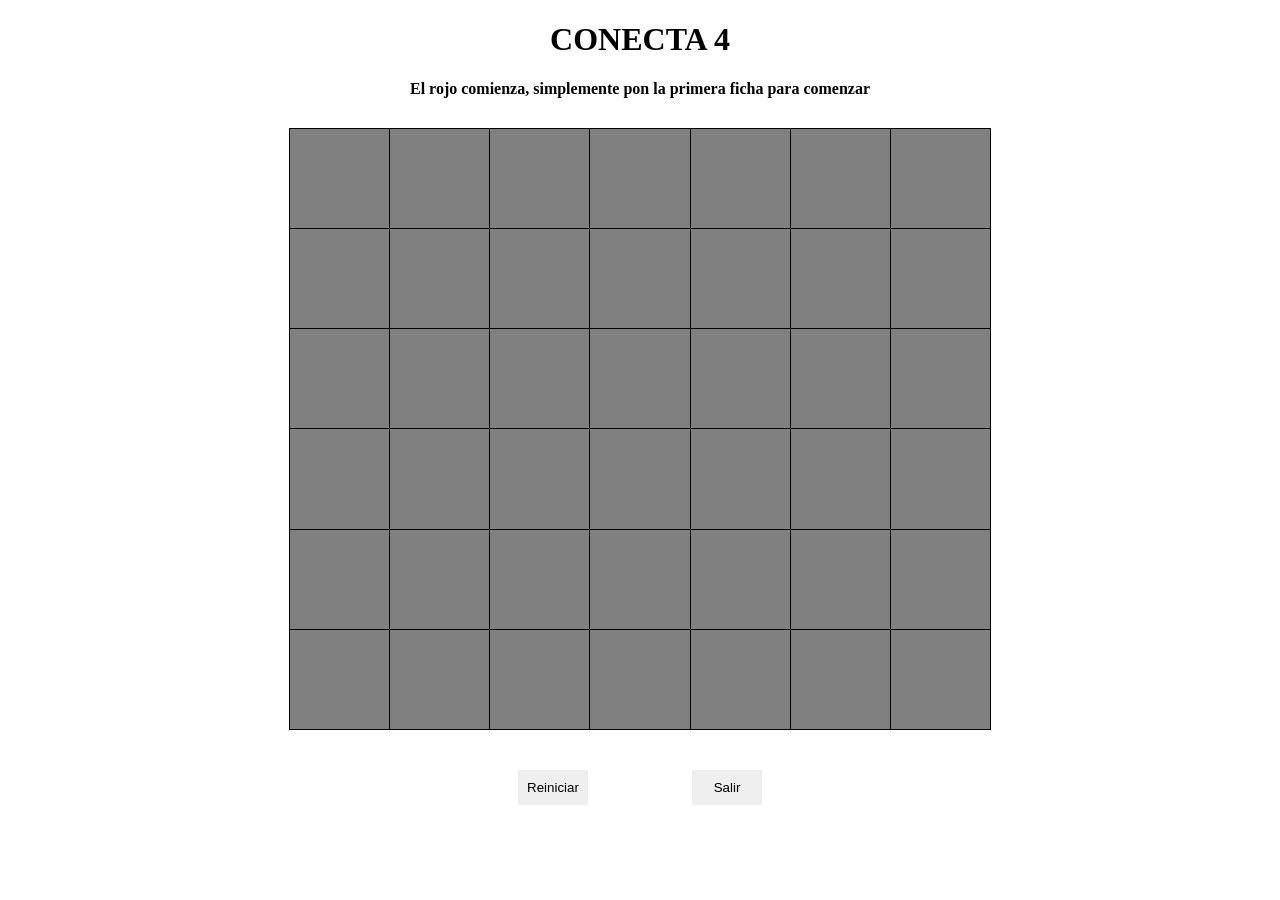
==== Conecta4/index.html @ 6fded3b2 "First commit of connecta4 game" ====
<!DOCTYPE html>
<html lang="en">
<head>
    <meta charset="UTF-8">
    <meta name="viewport" content="width=device-width, initial-scale=1.0">
    <meta http-equiv="X-UA-Compatible" content="ie=edge">
    <link rel="stylesheet" href="index.css">
    <title>Conecta 4</title>
</head>
<body>
    <header>
        <h1>CONECTA 4</h1>
        <h4>El rojo comienza, simplemente pon la primera ficha para comenzar</h4>
    </header>
    <section id="panel">
        <div class="cell" id="1"></div>
        <div class="cell" id="2"></div>
        <div class="cell" id="3"></div>
        <div class="cell" id="4"></div>
        <div class="cell" id="5"></div>
        <div class="cell" id="6"></div>
        <div class="cell" id="7"></div>
        <div class="cell" id="8"></div>
        <div class="cell" id="9"></div>
        <div class="cell" id="10"></div>
        <div class="cell" id="11"></div>
        <div class="cell" id="12"></div>
        <div class="cell" id="13"></div>
        <div class="cell" id="14"></div>
        <div class="cell" id="15"></div>
        <div class="cell" id="16"></div>
        <div class="cell" id="17"></div>
        <div class="cell" id="18"></div>
        <div class="cell" id="19"></div>
        <div class="cell" id="20"></div>
        <div class="cell" id="21"></div>
        <div class="cell" id="22"></div>
        <div class="cell" id="23"></div>
        <div class="cell" id="24"></div>
        <div class="cell" id="25"></div>
        <div class="cell" id="26"></div>
        <div class="cell" id="27"></div>
        <div class="cell" id="28"></div>
        <div class="cell" id="29"></div>
        <div class="cell" id="30"></div>
        <div class="cell" id="31"></div>
        <div class="cell" id="32"></div>
        <div class="cell" id="33"></div>
        <div class="cell" id="34"></div>
        <div class="cell" id="35"></div>
        <div class="cell" id="36"></div>
        <div class="cell" id="37"></div>
        <div class="cell" id="38"></div>
        <div class="cell" id="39"></div>
        <div class="cell" id="40"></div>
        <div class="cell" id="41"></div>
        <div class="cell" id="42"></div>
        
    </section>
    <section id="buttons">
        <button id="restart">Reiniciar</button>
        <button id= "quit">Salir</button>
    </section>
</body>
<script src="index.js"></script>
</html>
---- Conecta4/index.css ----
#panel{
    margin: 30px auto;
    display: grid;
    border: 1px solid black;
    grid-template-columns: repeat(7, 1fr);
    grid-template-rows: repeat(6, 1fr);
    gap: 1px;
    width: 700px;
    height: 600px;
    background-color: black;


}

.cell {
    background-color: grey;
    display: flex;
    justify-content: center;
    align-items: center;

}

.ficha {
    width: 60px;
    height: 60px;
    border-radius: 50%;
}

.roja {
    background: red;
}

.azul {
    background: blue;
}

header {
    text-align: center;
}

#buttons {
    text-align: center;
    margin: 10px;
}

button {
    margin: 10px 50px;
    border: none;
    min-width: 70px;
    padding: 5px;
    min-height: 35px;
}
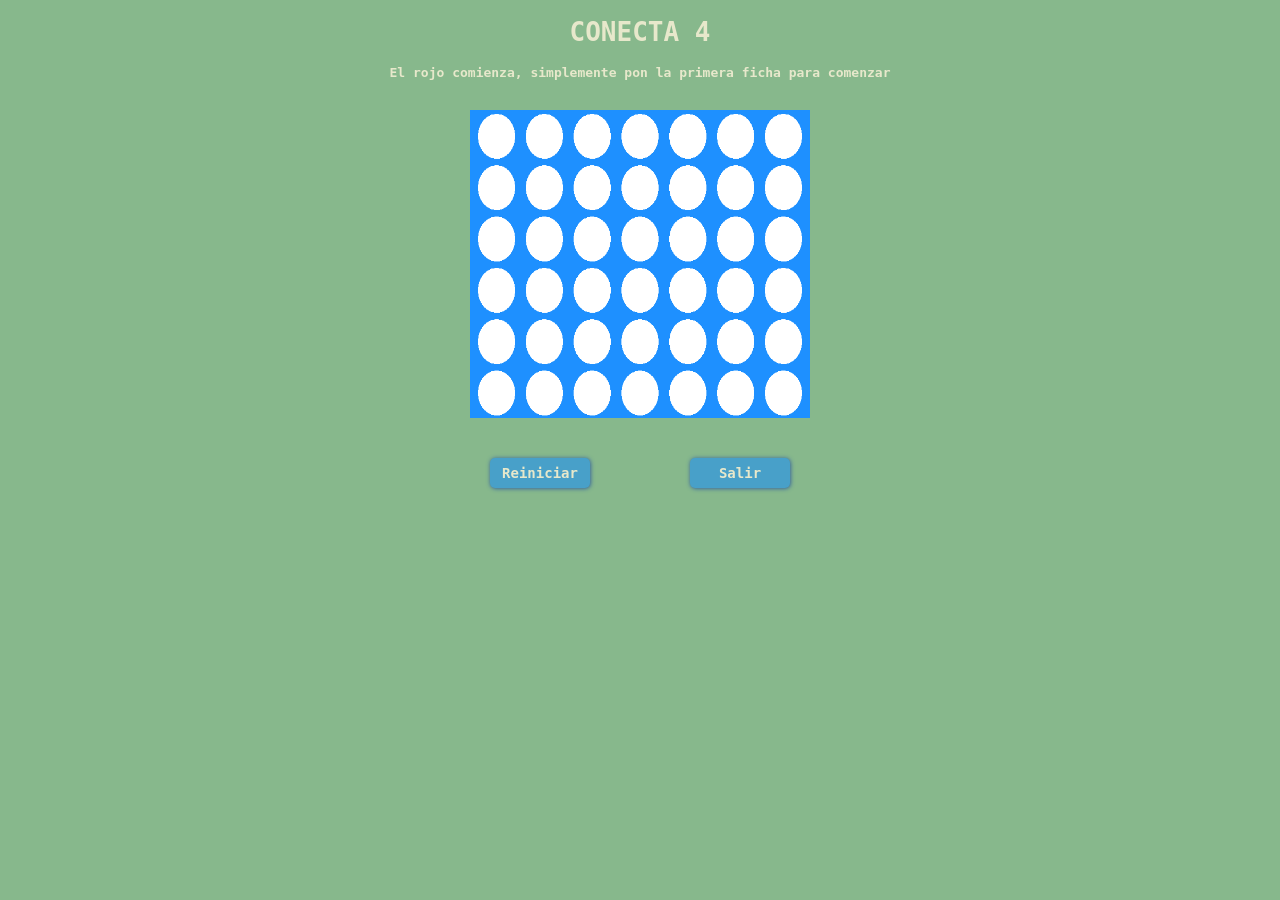
==== commit beb5a7d9: "Changes to the style" ====
--- a/Conecta4/index.html
+++ b/Conecta4/index.html
@@ -8,55 +8,19 @@
     <title>Conecta 4</title>
 </head>
 <body>
+    <!-- <div id='welcome-screen'>
+        <h1>Bienvenido a Conecta 4</h1>
+        <button onclick="removeWelcome()">Jugar</button>
+    </div> -->
     <header>
         <h1>CONECTA 4</h1>
         <h4>El rojo comienza, simplemente pon la primera ficha para comenzar</h4>
     </header>
-    <section id="panel">
-        <div class="cell" id="1"></div>
-        <div class="cell" id="2"></div>
-        <div class="cell" id="3"></div>
-        <div class="cell" id="4"></div>
-        <div class="cell" id="5"></div>
-        <div class="cell" id="6"></div>
-        <div class="cell" id="7"></div>
-        <div class="cell" id="8"></div>
-        <div class="cell" id="9"></div>
-        <div class="cell" id="10"></div>
-        <div class="cell" id="11"></div>
-        <div class="cell" id="12"></div>
-        <div class="cell" id="13"></div>
-        <div class="cell" id="14"></div>
-        <div class="cell" id="15"></div>
-        <div class="cell" id="16"></div>
-        <div class="cell" id="17"></div>
-        <div class="cell" id="18"></div>
-        <div class="cell" id="19"></div>
-        <div class="cell" id="20"></div>
-        <div class="cell" id="21"></div>
-        <div class="cell" id="22"></div>
-        <div class="cell" id="23"></div>
-        <div class="cell" id="24"></div>
-        <div class="cell" id="25"></div>
-        <div class="cell" id="26"></div>
-        <div class="cell" id="27"></div>
-        <div class="cell" id="28"></div>
-        <div class="cell" id="29"></div>
-        <div class="cell" id="30"></div>
-        <div class="cell" id="31"></div>
-        <div class="cell" id="32"></div>
-        <div class="cell" id="33"></div>
-        <div class="cell" id="34"></div>
-        <div class="cell" id="35"></div>
-        <div class="cell" id="36"></div>
-        <div class="cell" id="37"></div>
-        <div class="cell" id="38"></div>
-        <div class="cell" id="39"></div>
-        <div class="cell" id="40"></div>
-        <div class="cell" id="41"></div>
-        <div class="cell" id="42"></div>
-        
-    </section>
+    <div class="wrapper">
+        <section id="grid">
+        </section>
+    </div>
+   
     <section id="buttons">
         <button id="restart">Reiniciar</button>
         <button id= "quit">Salir</button>
--- a/Conecta4/index.css
+++ b/Conecta4/index.css
@@ -1,33 +1,79 @@
-#panel{
-    margin: 30px auto;
-    display: grid;
-    border: 1px solid black;
-    grid-template-columns: repeat(7, 1fr);
-    grid-template-rows: repeat(6, 1fr);
-    gap: 1px;
-    width: 700px;
-    height: 600px;
-    background-color: black;
-
+#welcome-screen {
+    position: absolute;
+    display: flex;
+    flex-direction: column;
+    align-items: center;
+    justify-content: center;
+    top: 0;
+    left: 0;
+    height: 100vh;
+    width: 100vw;
+    background-color: #87b88c;
+    z-index: 1;
+    
+    opacity: 1;
+    transition: visibility 1s linear, opacity 1s linear;
 
 }
 
-.cell {
-    background-color: grey;
+
+
+
+button {
+    background: #48a0c9;
+    border-radius: 5px;
+    box-shadow: 0.5px 0.5px 4px #2a58a1;
+    color: #e7e8cb;
+    font-size: 14px;
+    font-weight: bold;
+    font-family: monospace;
+
+    margin: 10px 50px;
+    min-width: 100px;
+    border: none; 
+    padding: 5px;
+    min-height: 30px;
+}
+
+body{
+    font-family: monospace;
+    background: #87b88c;
+    color: #e7e8cb;
+}
+
+section#grid{
+    margin: 30px auto;
+    display: grid;
+    grid-template-columns: repeat(7, 1fr);
+    grid-template-rows: repeat(6, 1fr);
+    width: 340px;
+    height: 308px;
+    background-image: url('Connect4Board.png');
+    background-repeat: no-repeat;
+    background-size: 340px 308px;
+}
+
+.wrapper {
+    position: relative;
+    z-index: 0;
+}
+
+div.cell {
+    background: white;
     display: flex;
     justify-content: center;
     align-items: center;
+    position: relative;
+    z-index: -1;
+    
 
 }
 
-.ficha {
-    width: 60px;
-    height: 60px;
-    border-radius: 50%;
-}
+
 
 .roja {
     background: red;
+
 }
 
 .azul {
@@ -39,14 +85,9 @@
 }
 
 #buttons {
-    text-align: center;
+    display: flex;
     margin: 10px;
+    justify-content: center;    
+
+
 }
-
-button {
-    margin: 10px 50px;
-    border: none;
-    min-width: 70px;
-    padding: 5px;
-    min-height: 35px;
-}
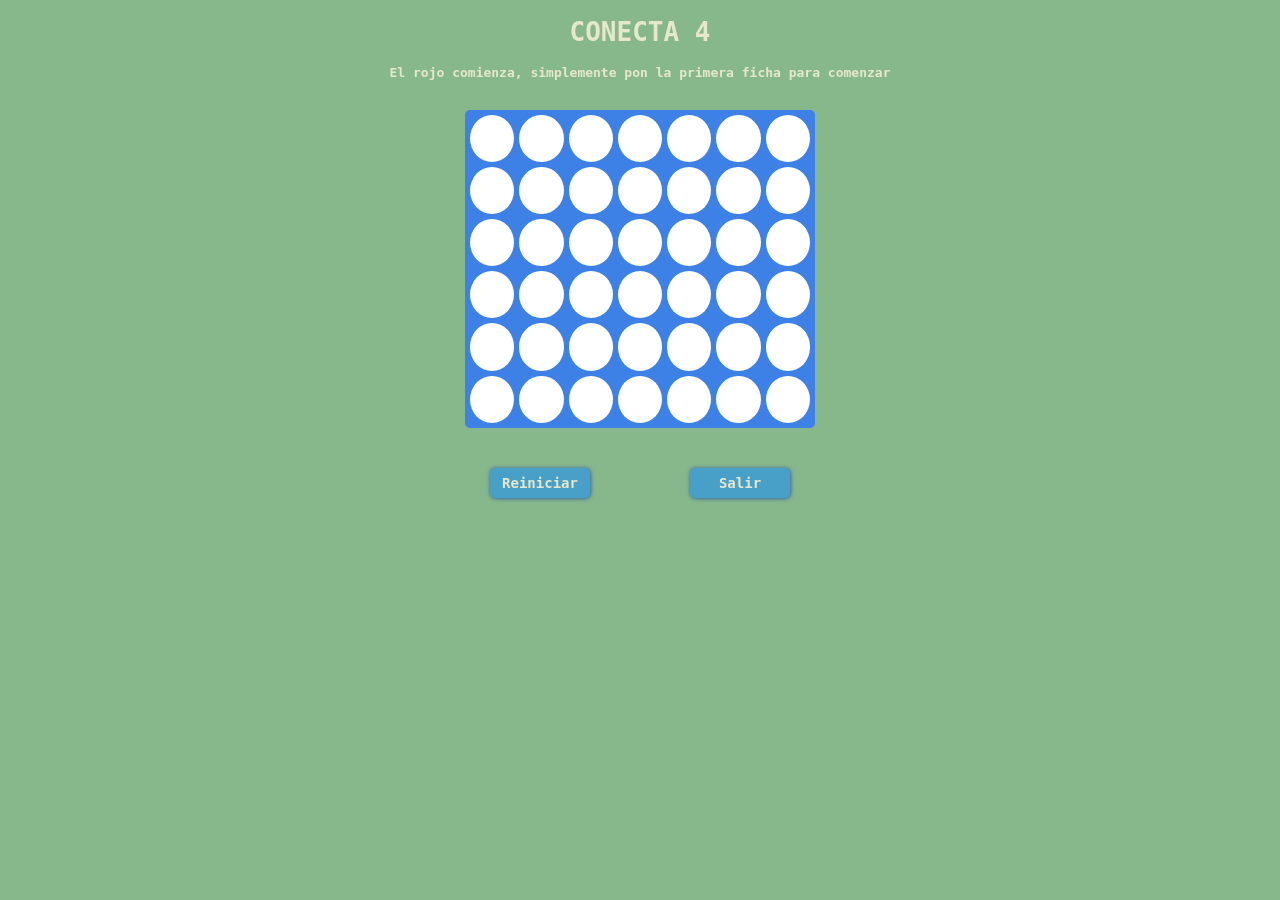
==== commit 16dc2848: "victoria horiz, vertical y una diagonal funcionando" ====
--- a/Conecta4/index.html
+++ b/Conecta4/index.html
@@ -10,6 +10,15 @@
 <body>
     <!-- <div id='welcome-screen'>
         <h1>Bienvenido a Conecta 4</h1>
+        <div>
+            <input type="radio" name="player vs player" checked>
+            <label for="player vs player">1 vs 1</label>
+        </div>
+        <div>
+            <input type="radio" name="player vs pc" value="pc">
+            <label for="player vs pc">1 vs PC</label>
+        </div>
+        
         <button onclick="removeWelcome()">Jugar</button>
     </div> -->
     <header>
--- a/Conecta4/index.css
+++ b/Conecta4/index.css
@@ -1,4 +1,4 @@
-#welcome-screen {
+/* #welcome-screen {
     position: absolute;
     display: flex;
     flex-direction: column;
@@ -16,7 +16,79 @@
 
 }
 
+#welcome-screen div {
+    display: flex;
+    width: 100px;
+    justify-content: center;
+    margin: 8px;
 
+}
+
+#welcome-screen input {
+    margin-right: 14px;
+}
+
+label{
+    min-width: 70px;
+
+} */
+
+body{
+
+    font-family: monospace;
+    background: #87b88c;
+    color: #e7e8cb;
+
+}
+
+section#grid{
+    margin: 30px auto;
+    border-radius: 5px;
+    display: grid;
+    grid-template-columns: repeat(7, 1fr);
+    grid-template-rows: repeat(6, 1fr);
+    width: 340px;
+    height: 308px;
+    background: #3d81e7;
+    gap: 5px;
+    padding: 5px;
+}
+
+/* .wrapper {
+    position: relative;
+    z-index: 0;
+} */
+
+div.cell {
+    background: white;
+    display: flex;
+    border-radius: 50%;
+    justify-content: center;
+    align-items: center;
+}
+
+
+
+div.cell.red {
+    background: red;
+
+}
+
+div.cell.yellow {
+    background: yellow;
+}
+
+header {
+    text-align: center;
+}
+
+#buttons {
+    display: flex;
+    margin: 10px;
+    justify-content: center;    
+
+
+}
 
 
 button {
@@ -34,60 +106,3 @@
     padding: 5px;
     min-height: 30px;
 }
-
-body{
-    font-family: monospace;
-    background: #87b88c;
-    color: #e7e8cb;
-}
-
-section#grid{
-    margin: 30px auto;
-    display: grid;
-    grid-template-columns: repeat(7, 1fr);
-    grid-template-rows: repeat(6, 1fr);
-    width: 340px;
-    height: 308px;
-    background-image: url('Connect4Board.png');
-    background-repeat: no-repeat;
-    background-size: 340px 308px;
-}
-
-.wrapper {
-    position: relative;
-    z-index: 0;
-}
-
-div.cell {
-    background: white;
-    display: flex;
-    justify-content: center;
-    align-items: center;
-    position: relative;
-    z-index: -1;
-    
-
-}
-
-
-
-.roja {
-    background: red;
-
-}
-
-.azul {
-    background: blue;
-}
-
-header {
-    text-align: center;
-}
-
-#buttons {
-    display: flex;
-    margin: 10px;
-    justify-content: center;    
-
-
-}
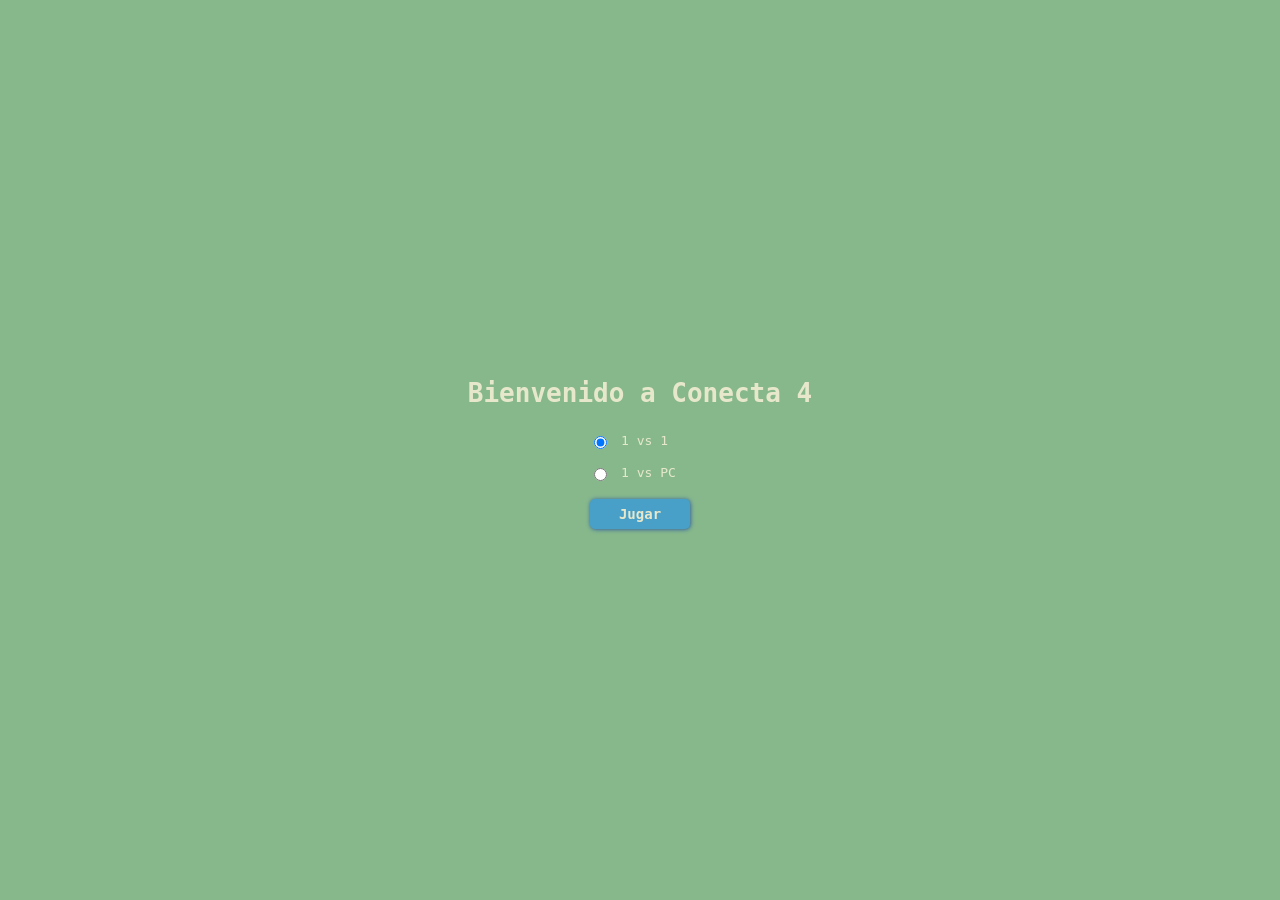
==== commit 6292e85b: "Added victory popup // also started modifications for adding vs pc game option" ====
--- a/Conecta4/index.html
+++ b/Conecta4/index.html
@@ -1,5 +1,6 @@
 <!DOCTYPE html>
 <html lang="en">
+
 <head>
     <meta charset="UTF-8">
     <meta name="viewport" content="width=device-width, initial-scale=1.0">
@@ -7,20 +8,21 @@
     <link rel="stylesheet" href="index.css">
     <title>Conecta 4</title>
 </head>
+
 <body>
-    <!-- <div id='welcome-screen'>
+    <div id='welcome-screen'>
         <h1>Bienvenido a Conecta 4</h1>
         <div>
-            <input type="radio" name="player vs player" checked>
-            <label for="player vs player">1 vs 1</label>
+            <input class="gameStyles" type="radio" name="vsmode" value="human" checked>
+            <label>1 vs 1</label>
         </div>
         <div>
-            <input type="radio" name="player vs pc" value="pc">
-            <label for="player vs pc">1 vs PC</label>
+            <input class="gameStyles" type="radio" name="vsmode" value="pc">
+            <label>1 vs PC</label>
         </div>
-        
-        <button onclick="removeWelcome()">Jugar</button>
-    </div> -->
+
+        <button id="playButton">Jugar</button>
+    </div>
     <header>
         <h1>CONECTA 4</h1>
         <h4>El rojo comienza, simplemente pon la primera ficha para comenzar</h4>
@@ -29,11 +31,16 @@
         <section id="grid">
         </section>
     </div>
-   
+    <div id="result">
+        <h1 id = "champion"></h1>
+        <p id = "moves"></p>
+        <button>Ok</button>
+    </div>
     <section id="buttons">
         <button id="restart">Reiniciar</button>
-        <button id= "quit">Salir</button>
+        <button id="quit">Salir</button>
     </section>
 </body>
 <script src="index.js"></script>
+
 </html>
--- a/Conecta4/index.css
+++ b/Conecta4/index.css
@@ -1,4 +1,4 @@
-/* #welcome-screen {
+#welcome-screen {
     position: absolute;
     display: flex;
     flex-direction: column;
@@ -16,6 +16,23 @@
 
 }
 
+#result {
+    border-radius: 5px;
+    background: #87b88c;
+    box-shadow: 0.5px 0.5px 4px #2a58a1;
+    display: none;
+    text-align: center;
+    width: 300px;
+    height: 200px;
+    position: absolute;
+    top: 28vh;
+    left: 14vw;
+}
+
+#results h1{
+    margin-top: 40px;
+}
+
 #welcome-screen div {
     display: flex;
     width: 100px;
@@ -31,7 +48,7 @@
 label{
     min-width: 70px;
 
-} */
+}
 
 body{
 
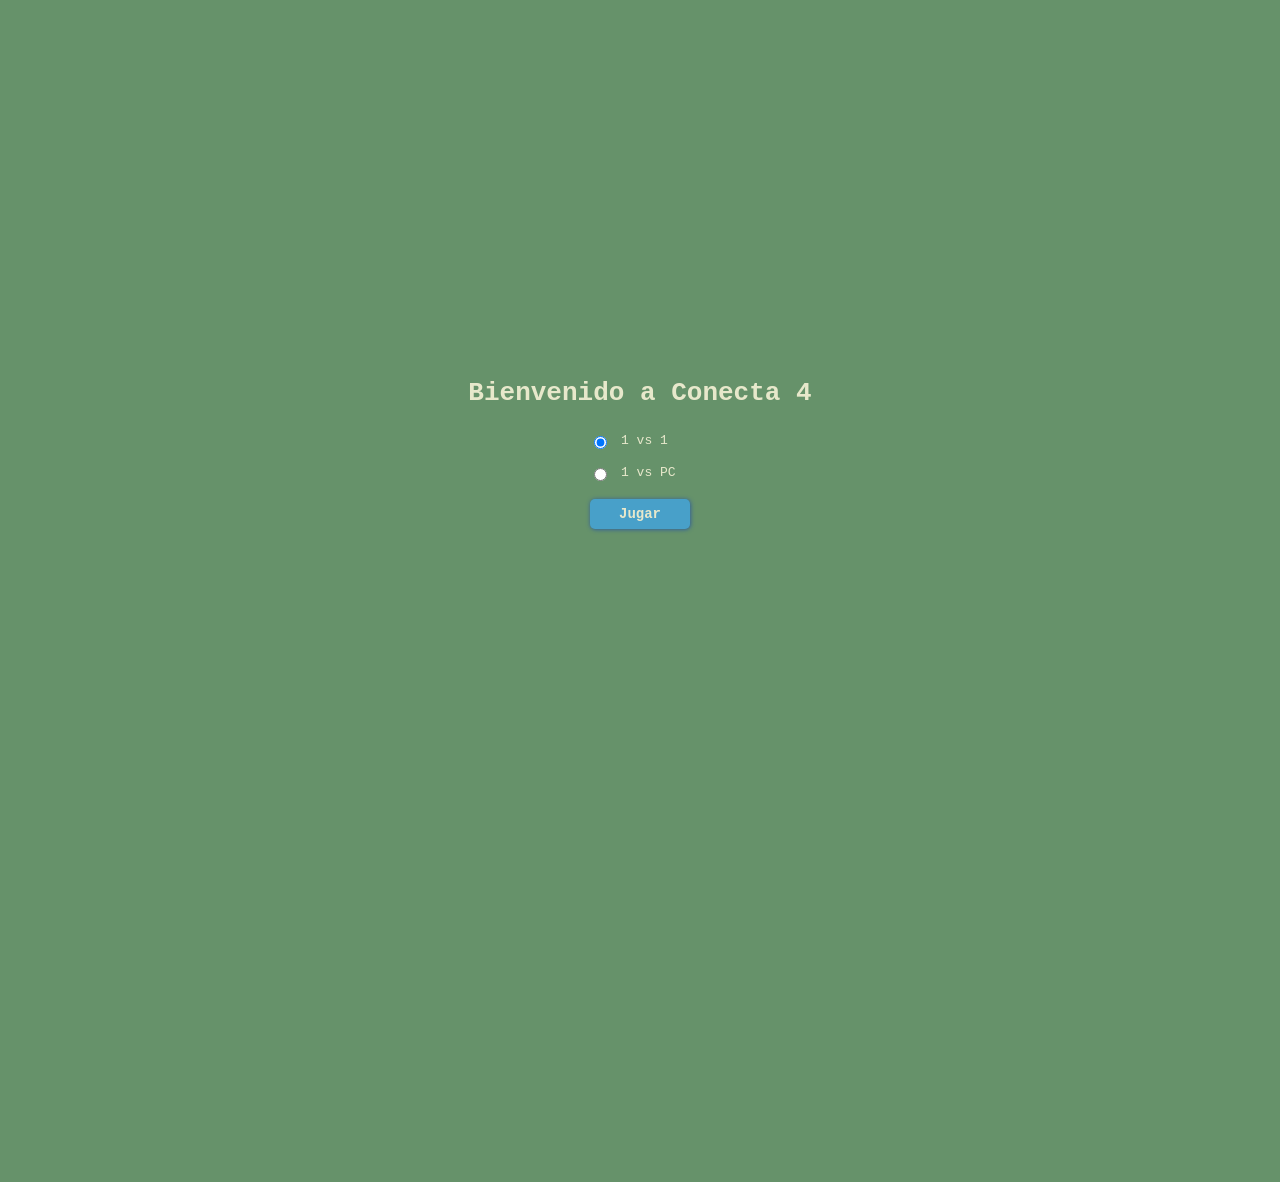
==== commit 105906e8: "Made it more responsive for mult devices + small color change" ====
--- a/Conecta4/index.html
+++ b/Conecta4/index.html
@@ -30,16 +30,18 @@
     <div class="wrapper">
         <section id="grid">
         </section>
+        <div id="result">
+            <h1 id = "champion"></h1>
+            <p id = "moves"></p>
+            <button>Ok</button>
+        </div>
+        <section id="buttons">
+            <button id="restart">Reiniciar</button>
+            <button id="quit">Salir</button>
+        </section>
     </div>
-    <div id="result">
-        <h1 id = "champion"></h1>
-        <p id = "moves"></p>
-        <button>Ok</button>
-    </div>
-    <section id="buttons">
-        <button id="restart">Reiniciar</button>
-        <button id="quit">Salir</button>
-    </section>
+    
+    
 </body>
 <script src="index.js"></script>
 
--- a/Conecta4/index.css
+++ b/Conecta4/index.css
@@ -8,25 +8,33 @@
     left: 0;
     height: 100vh;
     width: 100vw;
-    background-color: #87b88c;
+    background-color: #66926a;
     z-index: 1;
-    
     opacity: 1;
     transition: visibility 1s linear, opacity 1s linear;
+}
 
+.wrapper {
+    width: 368px;
+    height: 636px;
+    position: relative;
+    margin: 0 auto;    
 }
 
 #result {
     border-radius: 5px;
-    background: #87b88c;
+    background: #66926a;
     box-shadow: 0.5px 0.5px 4px #2a58a1;
     display: none;
     text-align: center;
     width: 300px;
     height: 200px;
     position: absolute;
-    top: 28vh;
-    left: 14vw;
+    left: 50%;
+    margin-left: -150px;
+    top: 25%;
+    margin-top: -100px;
+    
 }
 
 #results h1{
@@ -53,7 +61,7 @@
 body{
 
     font-family: monospace;
-    background: #87b88c;
+    background: #66926a;
     color: #e7e8cb;
 
 }
@@ -71,13 +79,9 @@
     padding: 5px;
 }
 
-/* .wrapper {
-    position: relative;
-    z-index: 0;
-} */
 
 div.cell {
-    background: white;
+    background: white;#66926a
     display: flex;
     border-radius: 50%;
     justify-content: center;
@@ -97,6 +101,8 @@
 
 header {
     text-align: center;
+    margin: 44px auto;
+
 }
 
 #buttons {
@@ -123,3 +129,26 @@
     padding: 5px;
     min-height: 30px;
 }
+
+
+
+
+
+@media (min-width: 768px){
+    .wrapper {
+        width: 468px;
+        height: 1024px;
+        margin: 0 auto;
+    }
+
+    section#grid{
+
+        width: 460px;
+        height: 400px;
+    
+    }
+
+    header{
+        padding-left: 4px;
+    }
+}
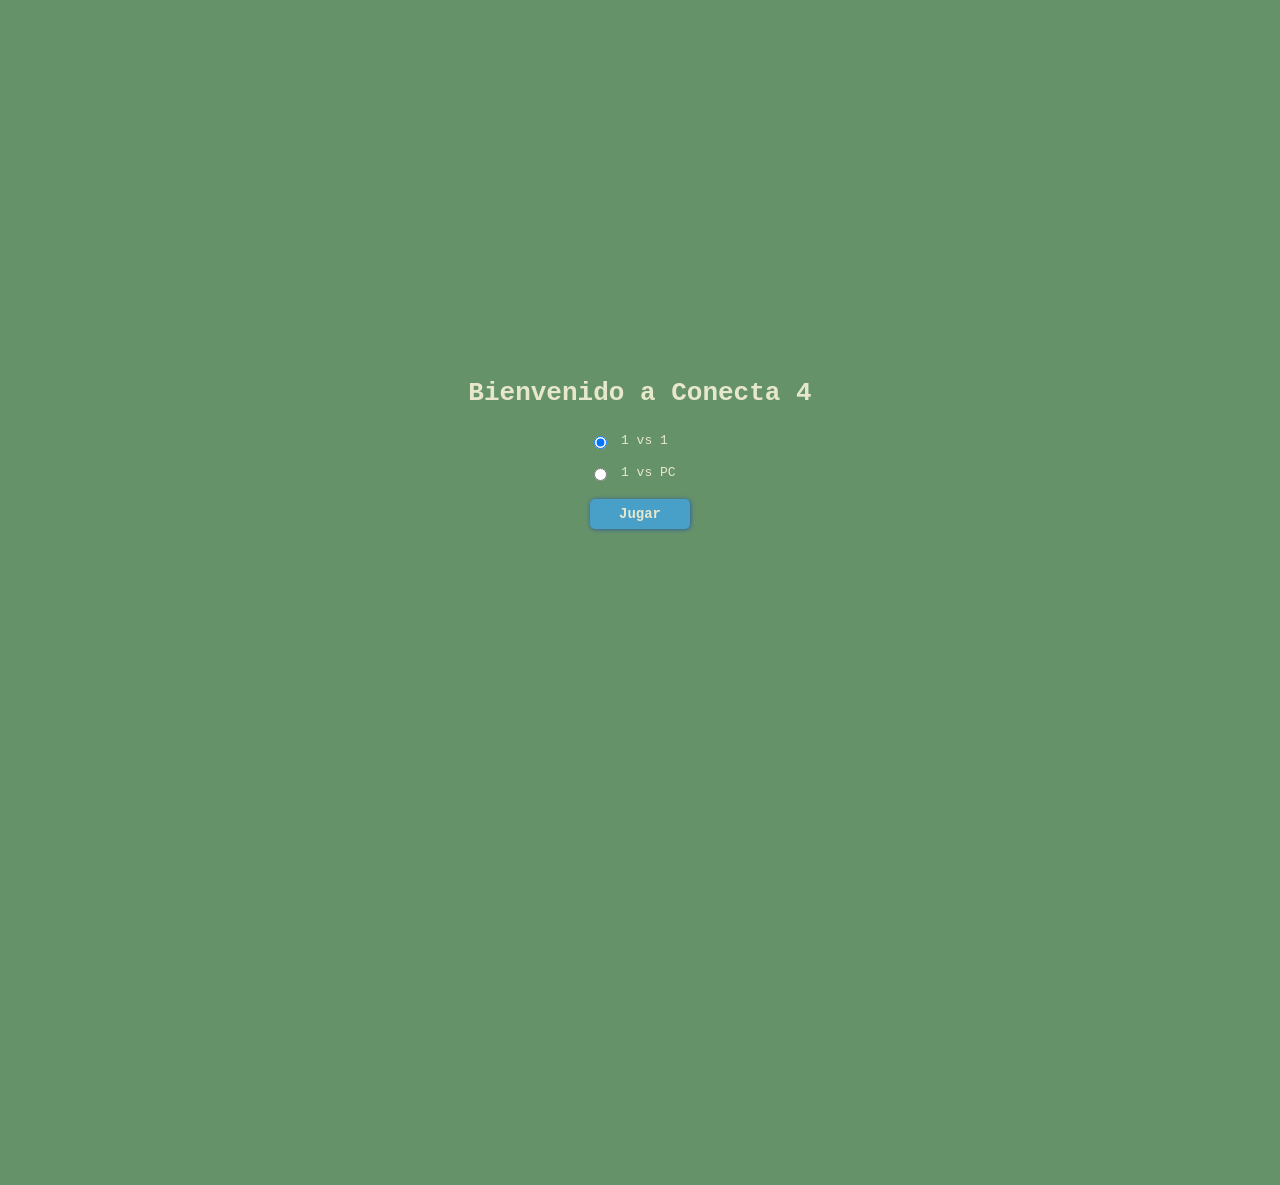
==== commit c05b41b4: "small ux changes. Also added the DRAW situation that was missing." ====
--- a/Conecta4/index.html
+++ b/Conecta4/index.html
@@ -25,7 +25,7 @@
     </div>
     <header>
         <h1>CONECTA 4</h1>
-        <h4>El rojo comienza, simplemente pon la primera ficha para comenzar</h4>
+        <h3>El rojo comienza, simplemente pon la primera ficha para comenzar</h3>
     </header>
     <div class="wrapper">
         <section id="grid">
--- a/Conecta4/index.css
+++ b/Conecta4/index.css
@@ -11,7 +11,7 @@
     background-color: #66926a;
     z-index: 1;
     opacity: 1;
-    transition: visibility 1s linear, opacity 1s linear;
+    transition: visibility 0.3s ease, transform 1s ease;
 }
 
 .wrapper {
@@ -86,6 +86,7 @@
     border-radius: 50%;
     justify-content: center;
     align-items: center;
+    cursor: pointer;
 }
 
 
@@ -122,7 +123,7 @@
     font-size: 14px;
     font-weight: bold;
     font-family: monospace;
-
+    cursor: pointer;
     margin: 10px 50px;
     min-width: 100px;
     border: none; 
@@ -132,6 +133,9 @@
 
 
 
+button:hover {
+    box-shadow: none;
+}
 
 
 @media (min-width: 768px){
